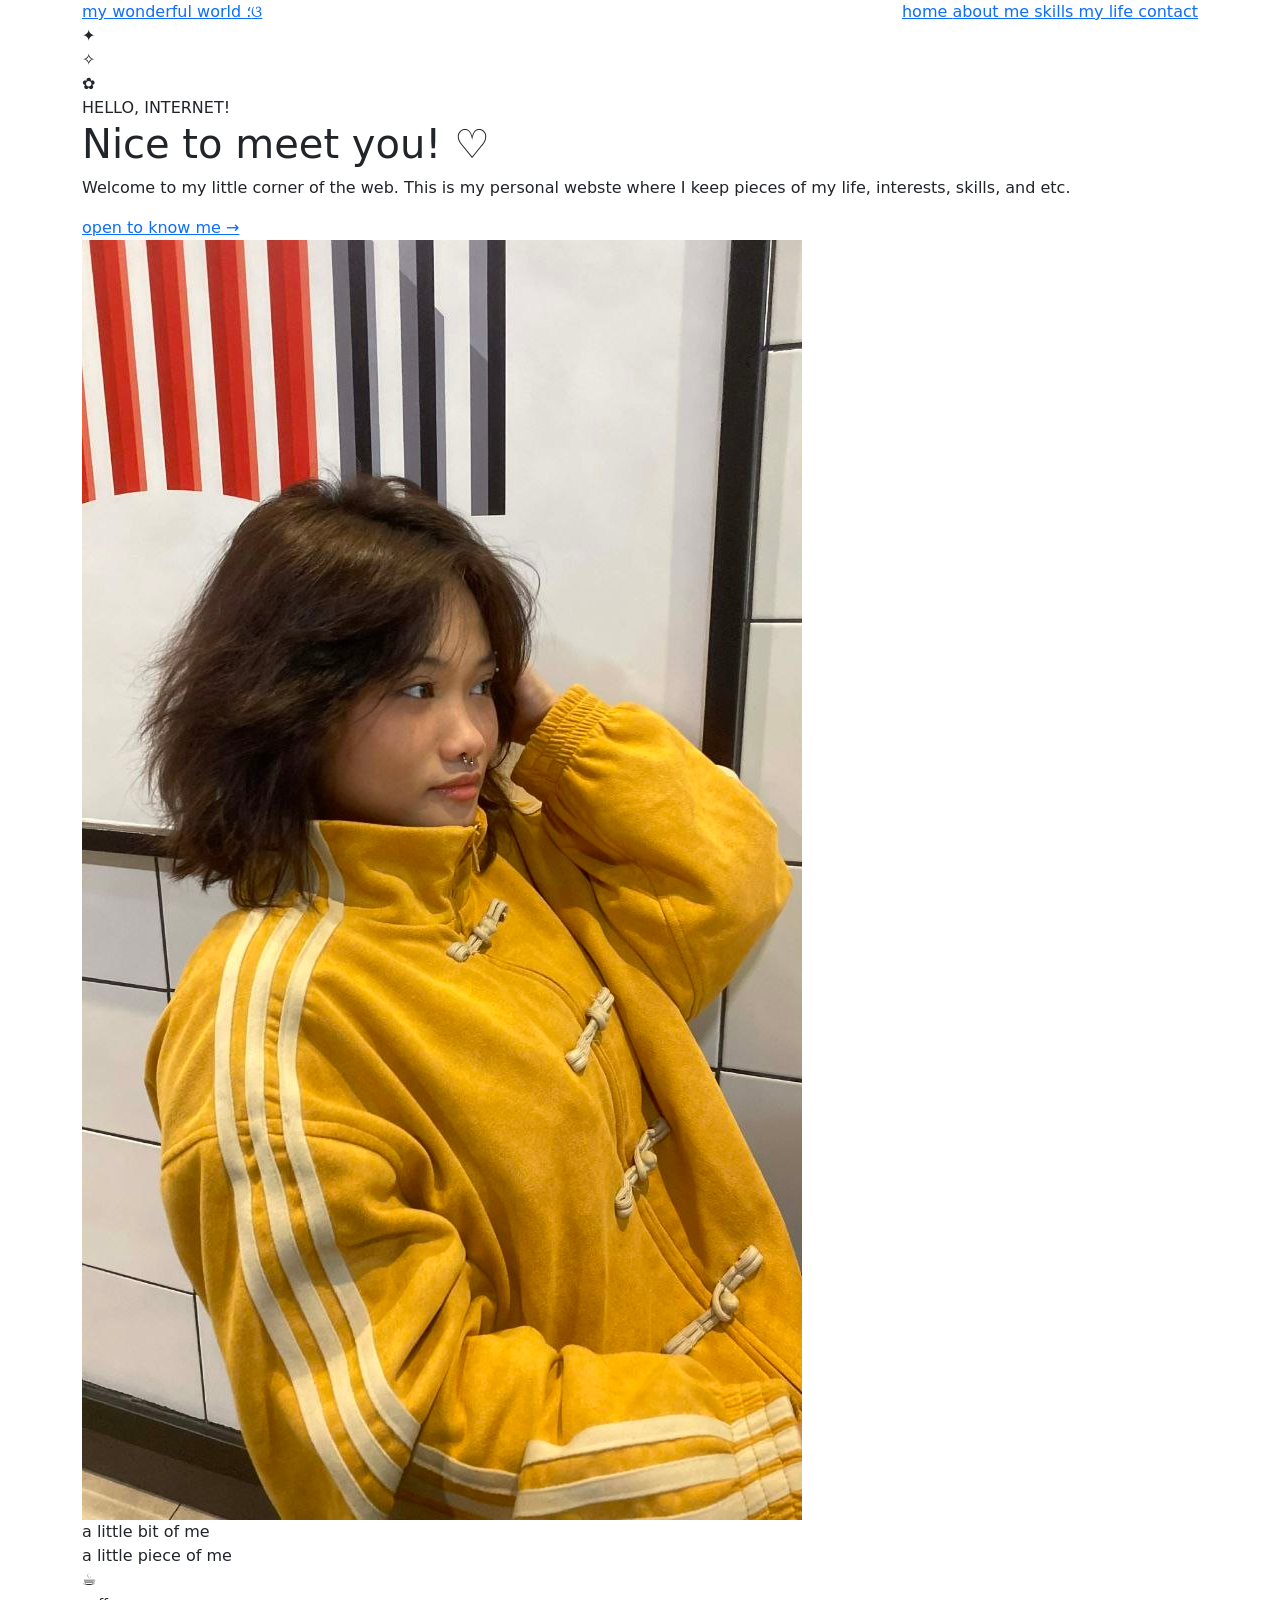
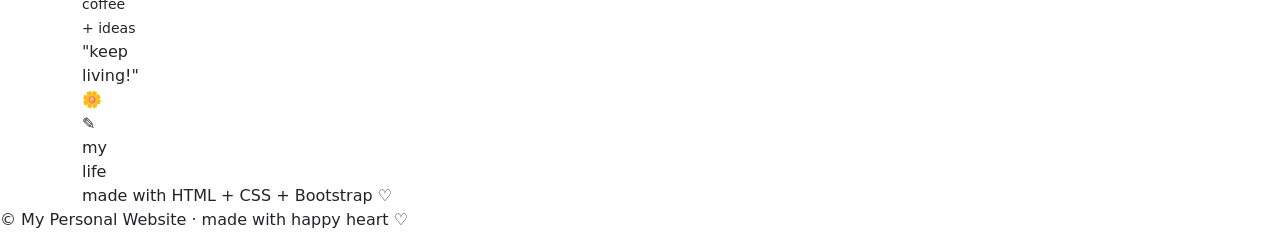
==== css/index.html @ 6c2fe8c1 "Create index.html" ====
<!DOCTYPE html>
<html lang="en">

<head>
    <meta charset="UTF-8">
    <meta name="viewport" content="width=device-width, initial-scale=1.0">

    <title>My Wonderful World</title>

    <!-- Bootstrap -->
    <link
        href="https://cdn.jsdelivr.net/npm/bootstrap@5.3.3/dist/css/bootstrap.min.css"
        rel="stylesheet"
    >

    <!-- Google Fonts -->
    <link
        href="https://fonts.googleapis.com/css2?family=DM+Serif+Display&family=Patrick+Hand&family=Quicksand:wght@400;500;600;700&display=swap"
        rel="stylesheet"
    >

    <!-- Bootstrap Icons -->
    <link
        href="https://cdn.jsdelivr.net/npm/bootstrap-icons@1.11.3/font/bootstrap-icons.css"
        rel="stylesheet"
    >

    <!-- My CSS -->
    <link rel="stylesheet" href="css/style.css">
</head>

<body>

<!-- ================= NAVBAR ================= -->

<nav class="scrap-nav">

    <div class="container d-flex justify-content-between align-items-center">

        <a href="index.html" class="brand">
            my wonderful world ؛ଓ
        </a>

        <button
            class="menu-btn d-lg-none"
            data-bs-toggle="collapse"
            data-bs-target="#menu"
        >
            ☰
        </button>

        <div class="collapse d-lg-block" id="menu">

            <div class="nav-links">

                <a href="index.html" class="active">
                    home
                </a>

                <a href="about.html">
                    about me
                </a>

                <a href="skills.html">
                    skills
                </a>

                <a href="mylife.html">
                    my life
                </a>

                <a href="contact.html">
                    contact
                </a>

            </div>

        </div>

    </div>

</nav>


<!-- ================= MAIN ================= -->

<main class="paper-page">

    <section class="container scrapbook">

        <!-- Tape -->
        <div class="tape tape-top"></div>

        <!-- Doodles -->
        <div class="doodle star s1">✦</div>
        <div class="doodle star s2">✧</div>
        <div class="doodle flower">✿</div>


        <!-- INTRODUCTION -->

        <div class="hero-copy">

            <span class="tiny-label">
                HELLO, INTERNET!
            </span>

            <h1>
                Nice to meet you!
                <span>♡</span>
            </h1>

            <p class="intro">

                Welcome to my little corner of the web.
                This is my personal webste where I keep
                pieces of my life, interests, skills, and etc.
                

            </p>

            <a href="about.html" class="sticker-btn">
                open to know me →
            </a>

        </div>


        <!-- ================= COLLAGE ================= -->

        <div class="collage">

            <!-- Main Photo -->

           <div class="photo-main photo">
    <img src="frontphoto.jpe" alt="My photo">
    <div class="caption">a little bit of me</div>
</div>

                <span class="caption">
                    a little piece of me
                </span>

            </div>


            <!-- Coffee Sticker -->

            <div class="mini-card coffee">

                ☕

                <br>

                <small>
                    coffee
                    <br>
                    + ideas
                </small>

            </div>


            <!-- Note -->

            <div class="mini-card note">

                "keep
                <br>
                living!"

            </div>


            <!-- Flower -->

            <div class="mini-card flower-card">

                🌼

            </div>


            <!-- Polaroid -->

            <div class="polaroid">

                ✎

                <br>

                <span>
                    my
                    <br>
                    life
                </span>

            </div>

        </div>


        <!-- Bottom Text -->

        <div class="bottom-note">

            made with HTML + CSS + Bootstrap ♡

        </div>

    </section>

</main>


<!-- ================= FOOTER ================= -->

<footer>

    © <span id="year"></span>
    My Personal Website · made with happy heart ♡

</footer>


<!-- Bootstrap JS -->

<script
    src="https://cdn.jsdelivr.net/npm/bootstrap@5.3.3/dist/js/bootstrap.bundle.min.js">
</script>

<!-- My JS -->

<script src="js/script.js"></script>

</body>
</html>
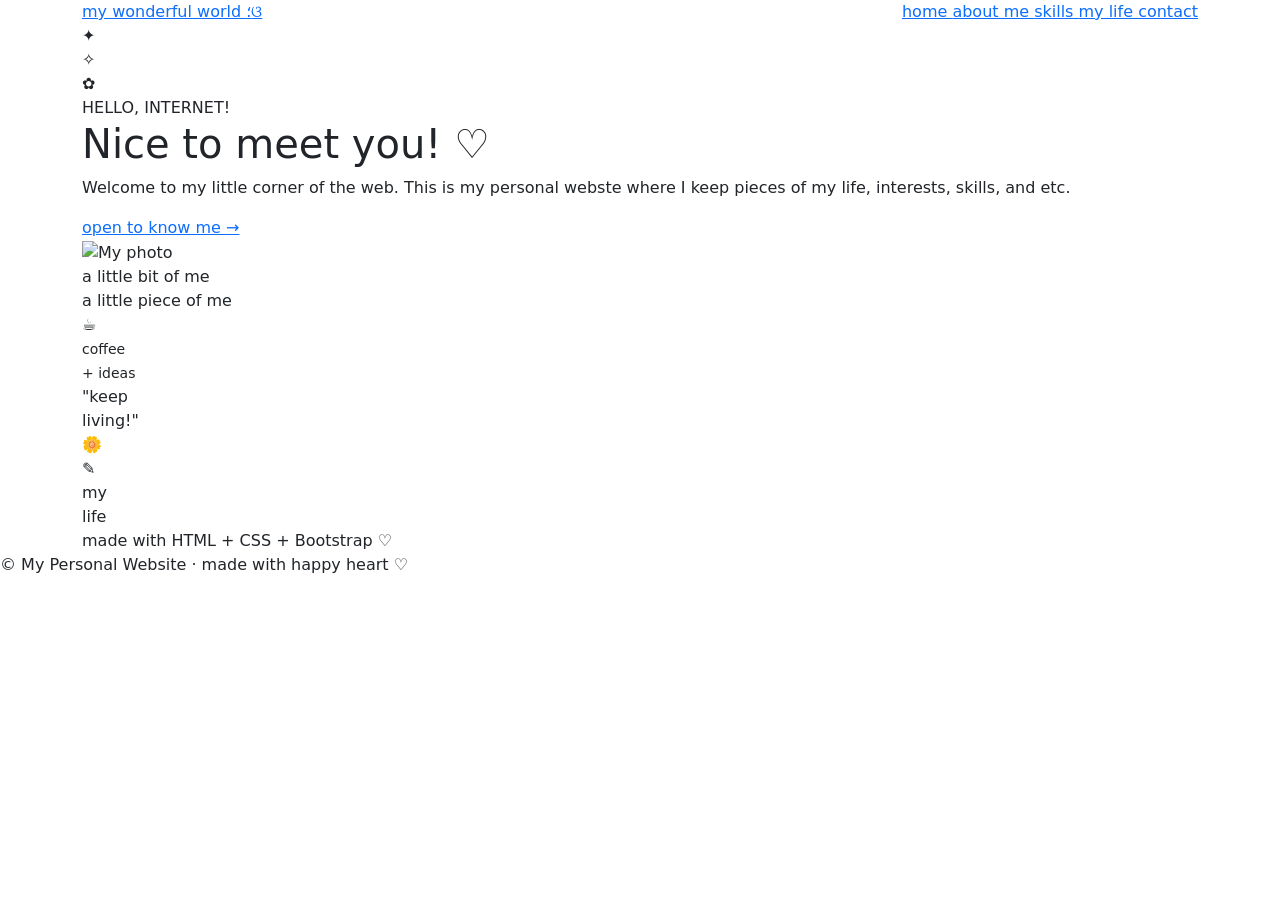
==== commit 1a43fe9d: "Update index.html" ====
--- a/css/index.html
+++ b/css/index.html
@@ -133,7 +133,7 @@
             <!-- Main Photo -->
 
            <div class="photo-main photo">
-    <img src="frontphoto.jpe" alt="My photo">
+    <img src="./frontphoto.jpge" alt="My photo">
     <div class="caption">a little bit of me</div>
 </div>
 
